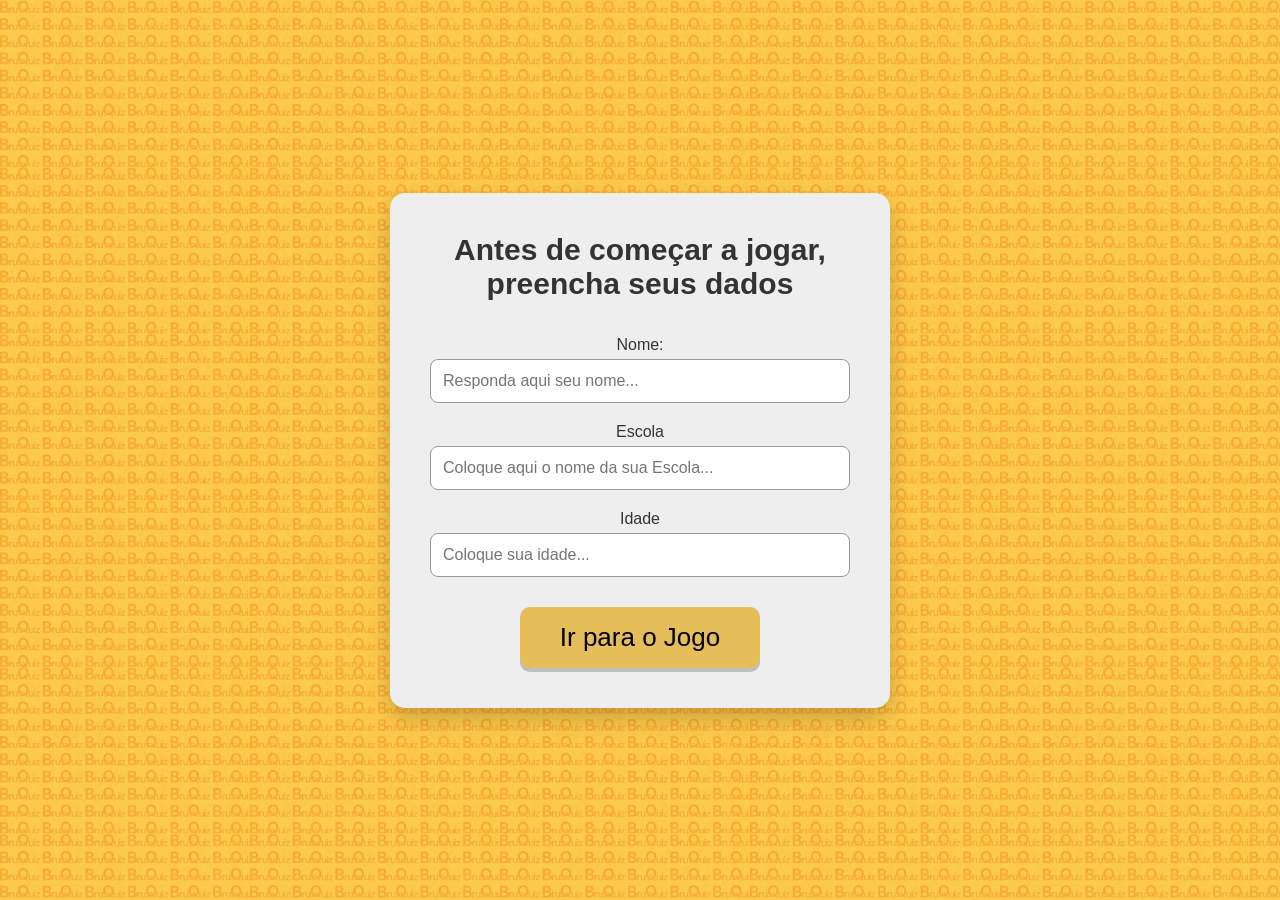
==== informacoes.html @ e2eb291a "curricularização" ====
<!DOCTYPE html>
<html lang="pt-br">

<head>
    <meta charset="UTF-8">
    <meta name="viewport" content="width=device-width, initial-scale=1.0">
    <title>BruQuiz</title>

    <link rel="stylesheet" href="style.css">
    <link rel="stylesheet" href="index.html">
</head>

<body class="pagina-info">

    <div class="container">

        <div class="card">

            <h2 class="titulo-info">
                Antes de começar a jogar,<br>
                preencha seus dados
            </h2>

            <form>

                <label>Nome:</label>
                <input id="nome" type="text" placeholder="Responda aqui seu nome...">

                <label>Escola</label>
                <input id="escola" type="text" placeholder="Coloque aqui o nome da sua Escola...">

                <label>Idade</label>
                <input id="idade" type="number" placeholder="Coloque sua idade...">

                <button type="button" class="btn-iniciar">
                    Ir para o Jogo
                </button>

            </form>

        </div>

    </div>
    <script src="script.js"></script>
</body>
---- style.css ----
* {
    margin: 0;
    padding: 0;
    box-sizing: border-box;
}

body {
    width: 100%;
    height: 100vh;
    font-family: Arial, Helvetica, sans-serif;
}

/* container ocupa a tela inteira */

.container {
    width: 100%;
    height: 100vh;
    background: #2f8b5b;

    display: flex;
    flex-direction: column;
    justify-content: center;
    align-items: center;

    text-align: center;
}

/* título */

.titulo {
    font-size: clamp(40px, 10vw, 90px);
    color: white;
    margin-bottom: 40px;

    text-shadow: 3px 3px 5px rgba(0, 0, 0, 0.3);
}

.s {
    color: red;
}

.i {
    color: #ffd166;
}

/* botão */

.btn-iniciar {
    background: #e6be59;
    border: none;

    padding: 15px 40px;

    font-size: clamp(18px, 3vw, 26px);

    border-radius: 10px;

    cursor: pointer;

    box-shadow: 0 4px 0 rgba(0, 0, 0, 0.2);

    transition: 0.2s;
}

.btn-iniciar:hover {
    background: #d9ac3f;
    transform: scale(1.05);
}

/* CARD BRANCO */

.card {
    background: #eeeeee;
    padding: 40px;
    border-radius: 15px;
    box-shadow: 0 10px 25px rgba(0, 0, 0, 0.2);

    width: 90%;
    max-width: 500px;

    display: flex;
    flex-direction: column;
    align-items: center;
}

/* TÍTULO DA TELA */

.titulo-info {
    text-align: center;
    font-size: clamp(22px, 3vw, 30px);
    margin-bottom: 25px;
    color: #333;
}

/* FORMULÁRIO */

form {
    width: 100%;
    display: flex;
    flex-direction: column;
}

/* LABEL */

label {
    margin-top: 10px;
    margin-bottom: 5px;
    font-size: 16px;
    color: #333;
}

/* INPUTS */

input {
    padding: 12px;
    border-radius: 8px;
    border: 1px solid #999;
    font-size: 16px;
    margin-bottom: 10px;
}

/* BOTÃO */

form .btn-iniciar {
    margin-top: 20px;
    align-self: center;
}

.pagina-info{
    background-image: url("imagens/fundo.png");
    background-repeat: repeat;
    background-size: 250px;
}

.pagina-info .container{
    background: transparent;
}
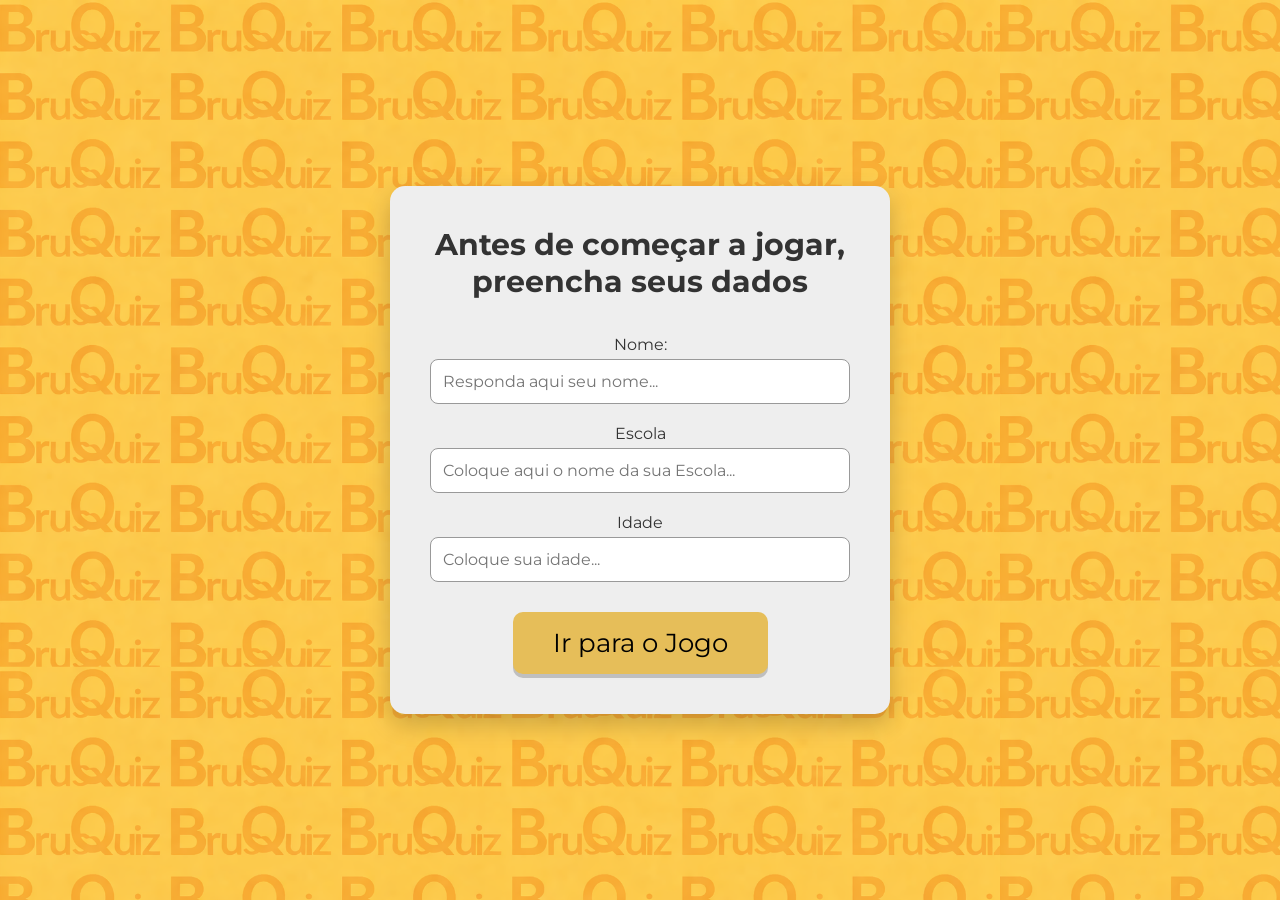
==== commit 2d5eaa93: "adicionei a fonte do google fonts e logo da página principal" ====
--- a/informacoes.html
+++ b/informacoes.html
@@ -5,6 +5,10 @@
     <meta charset="UTF-8">
     <meta name="viewport" content="width=device-width, initial-scale=1.0">
     <title>BruQuiz</title>
+    <!-- Google Fonts -->
+     <link rel="preconnect" href="https://fonts.googleapis.com">
+    <link rel="preconnect" href="https://fonts.gstatic.com" crossorigin>
+    <link href="https://fonts.googleapis.com/css2?family=Montserrat:ital,wght@0,100..900;1,100..900&display=swap" rel="stylesheet">
 
     <link rel="stylesheet" href="style.css">
     <link rel="stylesheet" href="index.html">
--- a/style.css
+++ b/style.css
@@ -2,6 +2,9 @@
     margin: 0;
     padding: 0;
     box-sizing: border-box;
+    font-family: "Montserrat", sans-serif;
+    font-optical-sizing: auto;
+    font-style: normal;
 }
 
 body {
@@ -15,7 +18,7 @@
 .container {
     width: 100%;
     height: 100vh;
-    background: #2f8b5b;
+    background: #2B885C;
 
     display: flex;
     flex-direction: column;
@@ -28,11 +31,8 @@
 /* título */
 
 .titulo {
-    font-size: clamp(40px, 10vw, 90px);
-    color: white;
-    margin-bottom: 40px;
-
-    text-shadow: 3px 3px 5px rgba(0, 0, 0, 0.3);
+    padding: 0 0 20px 0;
+    
 }
 
 .s {
@@ -129,7 +129,7 @@
 .pagina-info{
     background-image: url("imagens/fundo.png");
     background-repeat: repeat;
-    background-size: 250px;
+    background-size: 1000px;
 }
 
 .pagina-info .container{
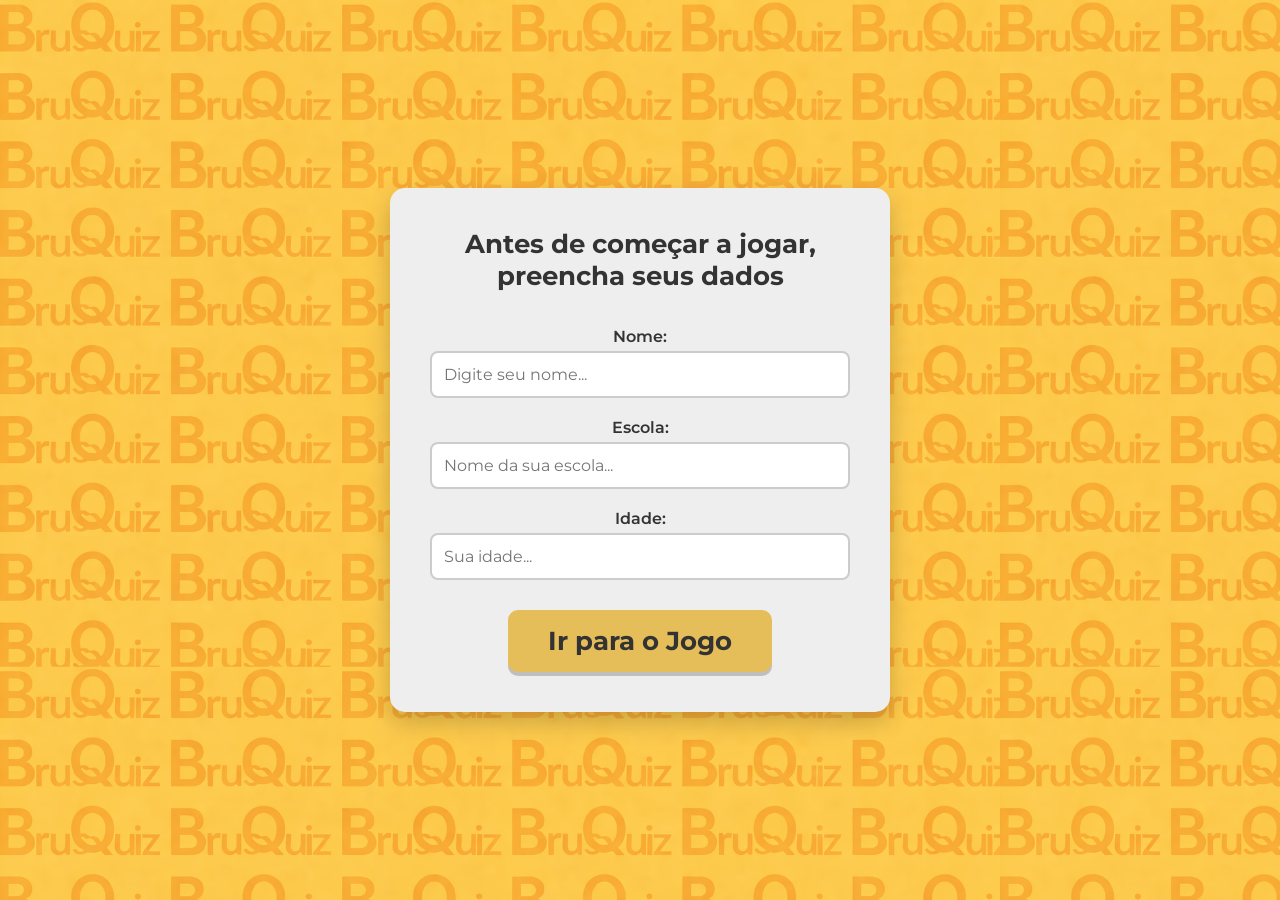
==== commit dc153765: "Ajuste de telas e adicionado imagens" ====
--- a/informacoes.html
+++ b/informacoes.html
@@ -1,49 +1,56 @@
-<!DOCTYPE html>
-<html lang="pt-br">
-
-<head>
-    <meta charset="UTF-8">
-    <meta name="viewport" content="width=device-width, initial-scale=1.0">
-    <title>BruQuiz</title>
-    <!-- Google Fonts -->
-     <link rel="preconnect" href="https://fonts.googleapis.com">
-    <link rel="preconnect" href="https://fonts.gstatic.com" crossorigin>
-    <link href="https://fonts.googleapis.com/css2?family=Montserrat:ital,wght@0,100..900;1,100..900&display=swap" rel="stylesheet">
-
-    <link rel="stylesheet" href="style.css">
-    <link rel="stylesheet" href="index.html">
-</head>
-
-<body class="pagina-info">
-
-    <div class="container">
-
-        <div class="card">
-
-            <h2 class="titulo-info">
-                Antes de começar a jogar,<br>
-                preencha seus dados
-            </h2>
-
-            <form>
-
-                <label>Nome:</label>
-                <input id="nome" type="text" placeholder="Responda aqui seu nome...">
-
-                <label>Escola</label>
-                <input id="escola" type="text" placeholder="Coloque aqui o nome da sua Escola...">
-
-                <label>Idade</label>
-                <input id="idade" type="number" placeholder="Coloque sua idade...">
-
-                <button type="button" class="btn-iniciar">
-                    Ir para o Jogo
-                </button>
-
-            </form>
-
-        </div>
-
-    </div>
-    <script src="script.js"></script>
-</body>+<!DOCTYPE html>
+<html lang="pt-br">
+<head>
+    <meta charset="UTF-8">
+    <meta name="viewport" content="width=device-width, initial-scale=1.0">
+    <title>BruQuiz</title>
+    <link rel="preconnect" href="https://fonts.googleapis.com">
+    <link rel="preconnect" href="https://fonts.gstatic.com" crossorigin>
+    <link href="https://fonts.googleapis.com/css2?family=Montserrat:wght@400;500;600;700;800&display=swap" rel="stylesheet">
+    <link rel="stylesheet" href="style.css">
+</head>
+<body class="pagina-info">
+    <div class="container">
+        <div class="card">
+            <h2 class="titulo-info">
+                Antes de começar a jogar,<br>
+                preencha seus dados
+            </h2>
+            <div class="form-group">
+                <label for="nome">Nome:</label>
+                <input id="nome" type="text" placeholder="Digite seu nome...">
+
+                <label for="escola">Escola:</label>
+                <input id="escola" type="text" placeholder="Nome da sua escola...">
+
+                <label for="idade">Idade:</label>
+                <input id="idade" type="number" placeholder="Sua idade..." min="1" max="99">
+
+                <button class="btn-iniciar" onclick="irParaJogo()">
+                    Ir para o Jogo
+                </button>
+            </div>
+        </div>
+    </div>
+
+    <script>
+        function irParaJogo() {
+            const nome = document.getElementById("nome").value.trim();
+            const escola = document.getElementById("escola").value.trim();
+            const idade = document.getElementById("idade").value.trim();
+
+            if (nome === "" || escola === "" || idade === "") {
+                alert("Preencha todos os campos!");
+                return;
+            }
+
+            // Salva os dados para usar na tela de resultado
+            localStorage.setItem("nomeJogador", nome);
+            localStorage.setItem("escolaJogador", escola);
+            localStorage.setItem("idadeJogador", idade);
+
+            window.location.href = "jogo.html";
+        }
+    </script>
+</body>
+</html>
--- a/style.css
+++ b/style.css
@@ -1,137 +1,440 @@
-* {
-    margin: 0;
-    padding: 0;
-    box-sizing: border-box;
-    font-family: "Montserrat", sans-serif;
-    font-optical-sizing: auto;
-    font-style: normal;
-}
-
-body {
-    width: 100%;
-    height: 100vh;
-    font-family: Arial, Helvetica, sans-serif;
-}
-
-/* container ocupa a tela inteira */
-
-.container {
-    width: 100%;
-    height: 100vh;
-    background: #2B885C;
-
-    display: flex;
-    flex-direction: column;
-    justify-content: center;
-    align-items: center;
-
-    text-align: center;
-}
-
-/* título */
-
-.titulo {
-    padding: 0 0 20px 0;
-    
-}
-
-.s {
-    color: red;
-}
-
-.i {
-    color: #ffd166;
-}
-
-/* botão */
-
-.btn-iniciar {
-    background: #e6be59;
-    border: none;
-
-    padding: 15px 40px;
-
-    font-size: clamp(18px, 3vw, 26px);
-
-    border-radius: 10px;
-
-    cursor: pointer;
-
-    box-shadow: 0 4px 0 rgba(0, 0, 0, 0.2);
-
-    transition: 0.2s;
-}
-
-.btn-iniciar:hover {
-    background: #d9ac3f;
-    transform: scale(1.05);
-}
-
-/* CARD BRANCO */
-
-.card {
-    background: #eeeeee;
-    padding: 40px;
-    border-radius: 15px;
-    box-shadow: 0 10px 25px rgba(0, 0, 0, 0.2);
-
-    width: 90%;
-    max-width: 500px;
-
-    display: flex;
-    flex-direction: column;
-    align-items: center;
-}
-
-/* TÍTULO DA TELA */
-
-.titulo-info {
-    text-align: center;
-    font-size: clamp(22px, 3vw, 30px);
-    margin-bottom: 25px;
-    color: #333;
-}
-
-/* FORMULÁRIO */
-
-form {
-    width: 100%;
-    display: flex;
-    flex-direction: column;
-}
-
-/* LABEL */
-
-label {
-    margin-top: 10px;
-    margin-bottom: 5px;
-    font-size: 16px;
-    color: #333;
-}
-
-/* INPUTS */
-
-input {
-    padding: 12px;
-    border-radius: 8px;
-    border: 1px solid #999;
-    font-size: 16px;
-    margin-bottom: 10px;
-}
-
-/* BOTÃO */
-
-form .btn-iniciar {
-    margin-top: 20px;
-    align-self: center;
-}
-
-.pagina-info{
-    background-image: url("imagens/fundo.png");
-    background-repeat: repeat;
-    background-size: 1000px;
-}
-
-.pagina-info .container{
-    background: transparent;
-}+* {
+    margin: 0;
+    padding: 0;
+    box-sizing: border-box;
+    font-family: "Montserrat", sans-serif;
+    font-style: normal;
+}
+
+body {
+    width: 100%;
+    min-height: 100vh;
+}
+
+/* ==================== TELA INICIAL ==================== */
+
+.container {
+    width: 100%;
+    min-height: 100vh;
+    background: #2B885C;
+    display: flex;
+    flex-direction: column;
+    justify-content: center;
+    align-items: center;
+    text-align: center;
+}
+
+.titulo {
+    padding: 0 0 20px 0;
+}
+
+.titulo img {
+    max-width: 300px;
+    width: 80%;
+}
+
+/* ==================== BOTÃO INICIAR ==================== */
+
+.btn-iniciar {
+    background: #e6be59;
+    border: none;
+    padding: 15px 40px;
+    font-size: clamp(18px, 3vw, 26px);
+    font-weight: 700;
+    border-radius: 10px;
+    cursor: pointer;
+    box-shadow: 0 4px 0 rgba(0, 0, 0, 0.2);
+    transition: 0.15s;
+    color: #333;
+    text-decoration: none;
+}
+
+.btn-iniciar:hover {
+    background: #d9ac3f;
+    transform: translateY(-2px);
+    box-shadow: 0 6px 0 rgba(0, 0, 0, 0.2);
+}
+
+.btn-iniciar:active {
+    transform: translateY(2px);
+    box-shadow: 0 2px 0 rgba(0, 0, 0, 0.2);
+}
+
+/* ==================== CARD BRANCO ==================== */
+
+.card {
+    background: #eeeeee;
+    padding: 40px;
+    border-radius: 15px;
+    box-shadow: 0 10px 25px rgba(0, 0, 0, 0.2);
+    width: 90%;
+    max-width: 500px;
+    display: flex;
+    flex-direction: column;
+    align-items: center;
+}
+
+.titulo-info {
+    text-align: center;
+    font-size: clamp(18px, 3vw, 26px);
+    margin-bottom: 25px;
+    color: #333;
+    font-weight: 700;
+}
+
+/* ==================== FORMULÁRIO ==================== */
+
+.form-group {
+    width: 100%;
+    display: flex;
+    flex-direction: column;
+}
+
+label {
+    margin-top: 10px;
+    margin-bottom: 5px;
+    font-size: 16px;
+    font-weight: 600;
+    color: #333;
+}
+
+input {
+    padding: 12px;
+    border-radius: 8px;
+    border: 2px solid #ccc;
+    font-size: 16px;
+    margin-bottom: 10px;
+    transition: border-color 0.2s;
+    font-family: "Montserrat", sans-serif;
+}
+
+input:focus {
+    outline: none;
+    border-color: #2B885C;
+}
+
+.form-group .btn-iniciar {
+    margin-top: 20px;
+    align-self: center;
+}
+
+/* ==================== FUNDO DA TELA INFO ==================== */
+
+.pagina-info {
+    background-image: url("imagens/fundo.png");
+    background-repeat: repeat;
+    background-size: 1000px;
+}
+
+.pagina-info .container {
+    background: transparent;
+}
+
+/* ==================== TELA DO JOGO ==================== */
+
+.pagina-jogo {
+    background: #f5f5f5;
+    min-height: 100vh;
+    padding: 20px;
+}
+
+.main {
+    display: flex;
+    flex-direction: column;
+    align-items: center;
+    max-width: 800px;
+    margin: 0 auto;
+    gap: 16px;
+}
+
+/* Barra de progresso */
+
+.card-indice {
+    display: flex;
+    flex-direction: column;
+    align-items: center;
+    gap: 8px;
+    width: 100%;
+}
+
+.card-indice h2 {
+    font-size: 16px;
+    color: #F58442;
+    font-weight: 600;
+}
+
+.container-indice {
+    width: 100%;
+    max-width: 573px;
+    height: 28px;
+    border: 2px solid #ccc;
+    border-radius: 8px;
+    background: #fff;
+    overflow: hidden;
+}
+
+.indice {
+    background: #F58442;
+    height: 100%;
+    border-radius: 6px;
+    border-right: 2px solid #BA4500;
+    transition: width 0.4s ease;
+}
+
+/* Card pergunta */
+
+.card-pergunta {
+    border-radius: 12px;
+    padding: 20px 24px;
+    border: 2px solid rgba(0,0,0,0.15);
+    background: #fff;
+    width: 100%;
+    max-width: 680px;
+    text-align: center;
+}
+
+.card-pergunta h2 {
+    font-size: clamp(16px, 2.5vw, 22px);
+    color: rgba(0, 0, 0, 0.75);
+    font-weight: 600;
+    line-height: 1.4;
+}
+
+/* Grid de alternativas */
+
+.card-alternativa {
+    display: grid;
+    grid-template-columns: 1fr 1fr;
+    gap: 12px;
+    width: 100%;
+    max-width: 680px;
+}
+
+.btn-alternativa {
+    display: flex;
+    flex-direction: column;
+    align-items: center;
+    padding: 12px;
+    font-size: clamp(14px, 2vw, 20px);
+    font-weight: 600;
+    border: none;
+    border-radius: 12px;
+    cursor: pointer;
+    transition: transform 0.15s, box-shadow 0.15s;
+    box-shadow: 0 4px 0 rgba(0,0,0,0.15);
+    font-family: "Montserrat", sans-serif;
+    gap: 8px;
+}
+
+.btn-alternativa img {
+    width: 100%;
+    max-width: 240px;
+    height: 140px;
+    object-fit: cover;
+    border-radius: 8px;
+}
+
+.btn-alternativa:hover:not(.disabled) {
+    transform: translateY(-3px);
+    box-shadow: 0 7px 0 rgba(0,0,0,0.15);
+}
+
+.btn-alternativa:active:not(.disabled) {
+    transform: translateY(1px);
+    box-shadow: 0 2px 0 rgba(0,0,0,0.15);
+}
+
+/* Cores de cada botão */
+
+.btn-A {
+    background-color: #99b7f5;
+    color: #1a3a7a;
+}
+
+.btn-B {
+    background-color: #F58442;
+    color: #7a2800;
+}
+
+.btn-C {
+    background-color: #F296BD;
+    color: #7a1040;
+}
+
+.btn-D {
+    background-color: #FCCA59;
+    color: #7a5500;
+}
+
+/* Estados: correta / errada / bloqueada */
+
+.btn-alternativa.correta {
+    background-color: #4caf50 !important;
+    color: #fff !important;
+    box-shadow: 0 4px 0 #2e7d32 !important;
+}
+
+.btn-alternativa.errada {
+    background-color: #f44336 !important;
+    color: #fff !important;
+    box-shadow: 0 4px 0 #b71c1c !important;
+}
+
+.btn-alternativa.disabled {
+    cursor: not-allowed;
+    opacity: 0.85;
+}
+
+/* Feedback */
+
+.feedback {
+    width: 100%;
+    max-width: 680px;
+    padding: 14px 20px;
+    border-radius: 10px;
+    font-size: 18px;
+    font-weight: 700;
+    text-align: center;
+}
+
+.feedback-acerto {
+    background: #d4edda;
+    color: #155724;
+    border: 2px solid #c3e6cb;
+}
+
+.feedback-erro {
+    background: #f8d7da;
+    color: #721c24;
+    border: 2px solid #f5c6cb;
+}
+
+/* Botões de navegação */
+
+.card-botoes {
+    display: flex;
+    gap: 16px;
+    margin-top: 8px;
+    margin-bottom: 24px;
+}
+
+.btn-movimento {
+    background: #2B885C;
+    color: #fff;
+    border: none;
+    padding: 12px 28px;
+    font-size: 16px;
+    font-weight: 700;
+    border-radius: 10px;
+    cursor: pointer;
+    transition: 0.15s;
+    box-shadow: 0 4px 0 rgba(0,0,0,0.2);
+    font-family: "Montserrat", sans-serif;
+}
+
+.btn-movimento:hover:not(:disabled) {
+    background: #236e4a;
+    transform: translateY(-2px);
+}
+
+.btn-movimento:active:not(:disabled) {
+    transform: translateY(2px);
+    box-shadow: 0 2px 0 rgba(0,0,0,0.2);
+}
+
+.btn-movimento:disabled {
+    background: #aaa;
+    cursor: not-allowed;
+    box-shadow: none;
+}
+
+.btn-proximo {
+    background: #F58442;
+}
+
+.btn-proximo:hover:not(:disabled) {
+    background: #d96a28;
+}
+
+/* ==================== TELA DE RESULTADO ==================== */
+
+.card-resultado {
+    gap: 12px;
+    max-width: 460px;
+}
+
+.emoji-resultado {
+    font-size: 64px;
+    line-height: 1;
+}
+
+.placar {
+    background: #2B885C;
+    color: #fff;
+    padding: 12px 28px;
+    border-radius: 50px;
+    font-size: 22px;
+    font-weight: 800;
+}
+
+.mensagem-resultado {
+    font-size: 16px;
+    color: #555;
+    text-align: center;
+    line-height: 1.5;
+}
+
+.info-jogador {
+    background: #fff;
+    border: 2px solid #ddd;
+    border-radius: 10px;
+    padding: 12px 24px;
+    text-align: center;
+    font-size: 15px;
+    color: #444;
+    line-height: 1.8;
+    width: 100%;
+}
+
+.botoes-resultado {
+    display: flex;
+    gap: 12px;
+    flex-wrap: wrap;
+    justify-content: center;
+    margin-top: 8px;
+}
+
+.btn-secundario {
+    background: #888;
+}
+
+.btn-secundario:hover {
+    background: #666;
+}
+
+/* ==================== RESPONSIVO ==================== */
+
+@media (max-width: 500px) {
+    .card-alternativa {
+        grid-template-columns: 1fr 1fr;
+        gap: 8px;
+    }
+
+    .btn-alternativa img {
+        height: 90px;
+    }
+
+    .btn-alternativa {
+        font-size: 13px;
+        padding: 8px;
+    }
+
+    .card-botoes {
+        gap: 8px;
+    }
+
+    .btn-movimento {
+        padding: 10px 18px;
+        font-size: 14px;
+    }
+}
